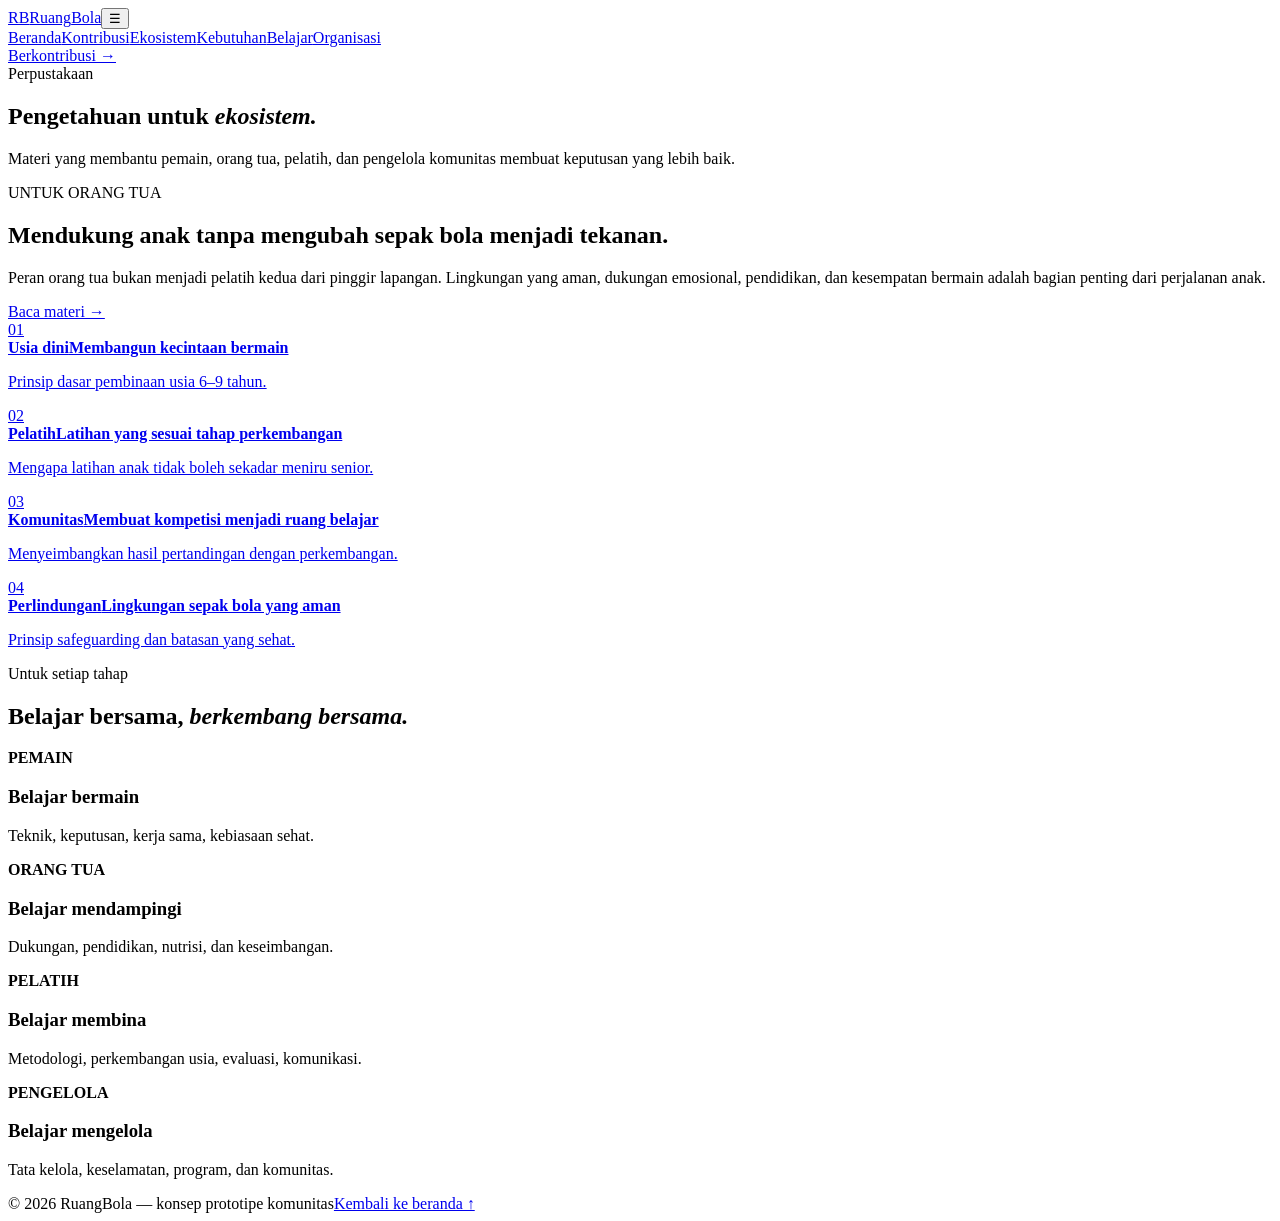
==== belajar.html @ b166f745 "Add files via upload" ====
<!doctype html>
<html lang="id"><head><meta charset="utf-8"><meta name="viewport" content="width=device-width,initial-scale=1"><title>Belajar — RuangBola</title><link rel="preconnect" href="https://fonts.googleapis.com"><link rel="preconnect" href="https://fonts.gstatic.com" crossorigin><link href="https://fonts.googleapis.com/css2?family=DM+Sans:wght@400;500;600;700&family=Manrope:wght@600;700;800&display=swap" rel="stylesheet"><link rel="stylesheet" href="assets/style.css"></head>
<body><header class="site-header"><div class="container nav-wrap"><a class="brand" href="index.html"><span class="brand-mark">RB</span><span>Ruang<span>Bola</span></span></a><button class="menu-toggle" aria-label="Buka menu">☰</button><nav class="nav"><a href="index.html">Beranda</a><a href="kontribusi.html">Kontribusi</a><a href="ekosistem.html">Ekosistem</a><a href="kebutuhan.html">Kebutuhan</a><a class="active" href="belajar.html">Belajar</a><a href="organisasi.html">Organisasi</a></nav><a class="btn btn-dark nav-cta" href="kontribusi.html">Berkontribusi <span>→</span></a></div></header>
<main><section class="page-hero"><div class="container"><span class="eyebrow">Perpustakaan</span><h1>Pengetahuan untuk <em>ekosistem.</em></h1><p>Materi yang membantu pemain, orang tua, pelatih, dan pengelola komunitas membuat keputusan yang lebih baik.</p></div></section>
<section class="section"><div class="container article-grid"><article class="feature-article"><span class="article-tag">UNTUK ORANG TUA</span><h2>Mendukung anak tanpa mengubah sepak bola menjadi tekanan.</h2><p>Peran orang tua bukan menjadi pelatih kedua dari pinggir lapangan. Lingkungan yang aman, dukungan emosional, pendidikan, dan kesempatan bermain adalah bagian penting dari perjalanan anak.</p><a class="text-link" href="#">Baca materi →</a></article><div class="article-list"><a href="#"><span>01</span><div><b>Usia dini</b><strong>Membangun kecintaan bermain</strong><p>Prinsip dasar pembinaan usia 6–9 tahun.</p></div></a><a href="#"><span>02</span><div><b>Pelatih</b><strong>Latihan yang sesuai tahap perkembangan</strong><p>Mengapa latihan anak tidak boleh sekadar meniru senior.</p></div></a><a href="#"><span>03</span><div><b>Komunitas</b><strong>Membuat kompetisi menjadi ruang belajar</strong><p>Menyeimbangkan hasil pertandingan dengan perkembangan.</p></div></a><a href="#"><span>04</span><div><b>Perlindungan</b><strong>Lingkungan sepak bola yang aman</strong><p>Prinsip safeguarding dan batasan yang sehat.</p></div></a></div></div></section>
<section class="section soft"><div class="container"><div class="section-head compact"><div><span class="eyebrow">Untuk setiap tahap</span><h2>Belajar bersama, <em>berkembang bersama.</em></h2></div></div><div class="audience-grid"><div><b>PEMAIN</b><h3>Belajar bermain</h3><p>Teknik, keputusan, kerja sama, kebiasaan sehat.</p></div><div><b>ORANG TUA</b><h3>Belajar mendampingi</h3><p>Dukungan, pendidikan, nutrisi, dan keseimbangan.</p></div><div><b>PELATIH</b><h3>Belajar membina</h3><p>Metodologi, perkembangan usia, evaluasi, komunikasi.</p></div><div><b>PENGELOLA</b><h3>Belajar mengelola</h3><p>Tata kelola, keselamatan, program, dan komunitas.</p></div></div></div></section></main>
<footer class="footer"><div class="container footer-bottom"><span>© 2026 RuangBola — konsep prototipe komunitas</span><a href="index.html">Kembali ke beranda ↑</a></div></footer><script src="assets/app.js"></script></body></html>
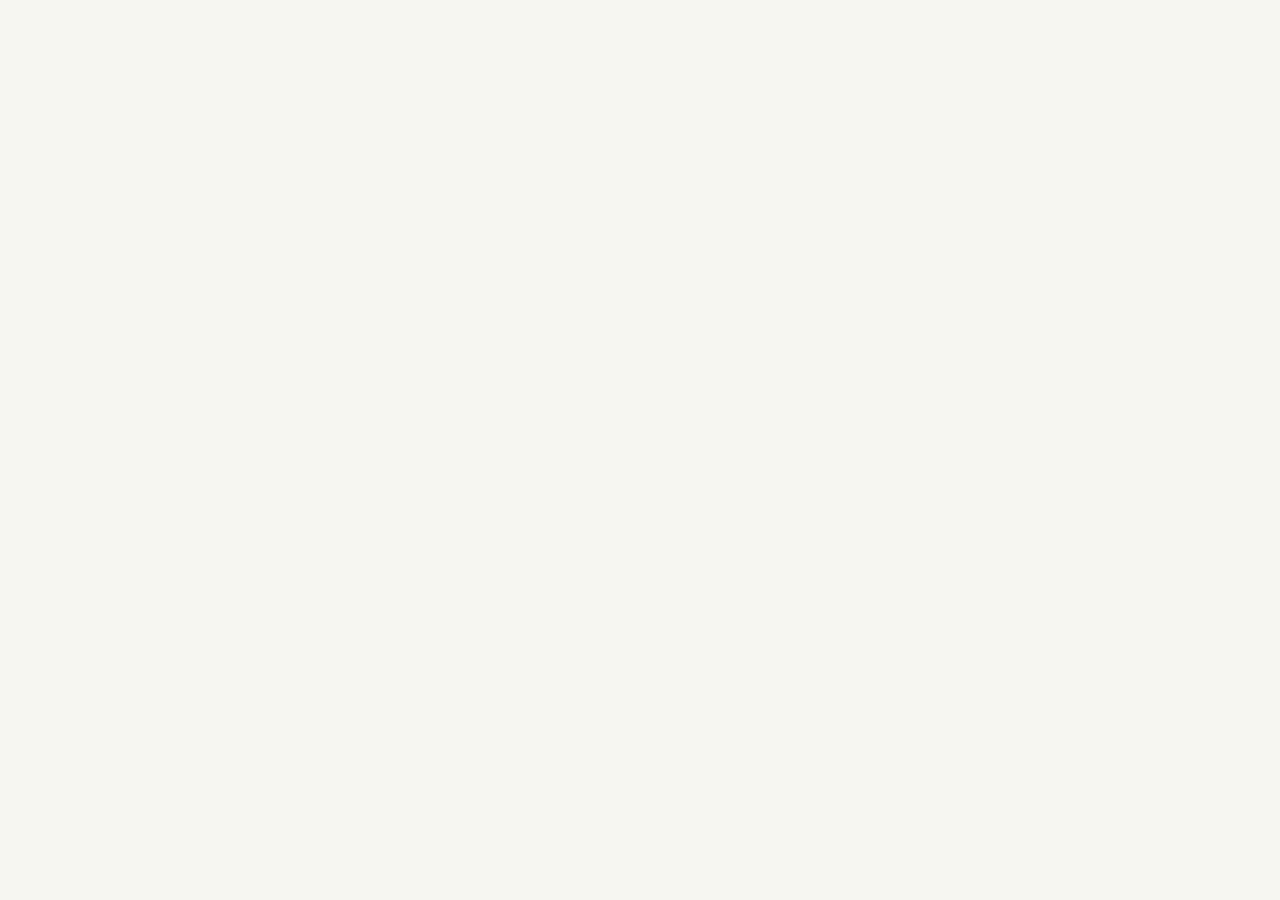
==== commit ba1bebbb: "Add files via upload" ====
--- a/belajar.html
+++ b/belajar.html
@@ -1,7 +1 @@
-<!doctype html>
-<html lang="id"><head><meta charset="utf-8"><meta name="viewport" content="width=device-width,initial-scale=1"><title>Belajar — RuangBola</title><link rel="preconnect" href="https://fonts.googleapis.com"><link rel="preconnect" href="https://fonts.gstatic.com" crossorigin><link href="https://fonts.googleapis.com/css2?family=DM+Sans:wght@400;500;600;700&family=Manrope:wght@600;700;800&display=swap" rel="stylesheet"><link rel="stylesheet" href="assets/style.css"></head>
-<body><header class="site-header"><div class="container nav-wrap"><a class="brand" href="index.html"><span class="brand-mark">RB</span><span>Ruang<span>Bola</span></span></a><button class="menu-toggle" aria-label="Buka menu">☰</button><nav class="nav"><a href="index.html">Beranda</a><a href="kontribusi.html">Kontribusi</a><a href="ekosistem.html">Ekosistem</a><a href="kebutuhan.html">Kebutuhan</a><a class="active" href="belajar.html">Belajar</a><a href="organisasi.html">Organisasi</a></nav><a class="btn btn-dark nav-cta" href="kontribusi.html">Berkontribusi <span>→</span></a></div></header>
-<main><section class="page-hero"><div class="container"><span class="eyebrow">Perpustakaan</span><h1>Pengetahuan untuk <em>ekosistem.</em></h1><p>Materi yang membantu pemain, orang tua, pelatih, dan pengelola komunitas membuat keputusan yang lebih baik.</p></div></section>
-<section class="section"><div class="container article-grid"><article class="feature-article"><span class="article-tag">UNTUK ORANG TUA</span><h2>Mendukung anak tanpa mengubah sepak bola menjadi tekanan.</h2><p>Peran orang tua bukan menjadi pelatih kedua dari pinggir lapangan. Lingkungan yang aman, dukungan emosional, pendidikan, dan kesempatan bermain adalah bagian penting dari perjalanan anak.</p><a class="text-link" href="#">Baca materi →</a></article><div class="article-list"><a href="#"><span>01</span><div><b>Usia dini</b><strong>Membangun kecintaan bermain</strong><p>Prinsip dasar pembinaan usia 6–9 tahun.</p></div></a><a href="#"><span>02</span><div><b>Pelatih</b><strong>Latihan yang sesuai tahap perkembangan</strong><p>Mengapa latihan anak tidak boleh sekadar meniru senior.</p></div></a><a href="#"><span>03</span><div><b>Komunitas</b><strong>Membuat kompetisi menjadi ruang belajar</strong><p>Menyeimbangkan hasil pertandingan dengan perkembangan.</p></div></a><a href="#"><span>04</span><div><b>Perlindungan</b><strong>Lingkungan sepak bola yang aman</strong><p>Prinsip safeguarding dan batasan yang sehat.</p></div></a></div></div></section>
-<section class="section soft"><div class="container"><div class="section-head compact"><div><span class="eyebrow">Untuk setiap tahap</span><h2>Belajar bersama, <em>berkembang bersama.</em></h2></div></div><div class="audience-grid"><div><b>PEMAIN</b><h3>Belajar bermain</h3><p>Teknik, keputusan, kerja sama, kebiasaan sehat.</p></div><div><b>ORANG TUA</b><h3>Belajar mendampingi</h3><p>Dukungan, pendidikan, nutrisi, dan keseimbangan.</p></div><div><b>PELATIH</b><h3>Belajar membina</h3><p>Metodologi, perkembangan usia, evaluasi, komunikasi.</p></div><div><b>PENGELOLA</b><h3>Belajar mengelola</h3><p>Tata kelola, keselamatan, program, dan komunitas.</p></div></div></div></section></main>
-<footer class="footer"><div class="container footer-bottom"><span>© 2026 RuangBola — konsep prototipe komunitas</span><a href="index.html">Kembali ke beranda ↑</a></div></footer><script src="assets/app.js"></script></body></html>+<!doctype html><html lang="id"><head><meta charset="utf-8"><meta name="viewport" content="width=device-width,initial-scale=1"><title>Belajar — RuangBola</title><link rel="stylesheet" href="assets/style.css"></head><body><div id="app"></div><script src="assets/app.js"></script><script>RB.render('learn')</script></body></html>
--- a/assets/style.css
+++ b/assets/style.css
@@ -0,0 +1,13 @@
+:root{
+--ink:#111512;--muted:#68706a;--paper:#f6f6f1;--white:#fff;--lime:#c9ff46;--line:#dfe2db;--soft:#eceee7;--dark:#121712;--max:1180px;
+}
+*{box-sizing:border-box}html{scroll-behavior:smooth}body{margin:0;background:var(--paper);color:var(--ink);font-family:"DM Sans",sans-serif;line-height:1.55}a{color:inherit;text-decoration:none}.container{width:min(var(--max),calc(100% - 40px));margin:auto}
+.site-header{height:78px;background:rgba(246,246,241,.94);backdrop-filter:blur(12px);border-bottom:1px solid var(--line);position:sticky;top:0;z-index:20}.nav-wrap{height:100%;display:flex;align-items:center;gap:30px}.brand{display:flex;align-items:center;gap:10px;font:800 19px Manrope,sans-serif;letter-spacing:-.04em;margin-right:auto}.brand>span:last-child>span{font-weight:500}.brand-mark{display:grid;place-items:center;width:34px;height:34px;border-radius:10px;background:var(--lime);font:800 11px Manrope,sans-serif}.nav{display:flex;gap:22px;font-size:14px;font-weight:600}.nav a{color:#5c625d;transition:.2s}.nav a:hover,.nav a.active{color:var(--ink)}.btn{display:inline-flex;align-items:center;justify-content:center;gap:14px;border-radius:999px;padding:13px 20px;font-weight:700;font-size:14px;border:1px solid transparent;transition:.2s;cursor:pointer}.btn span{font-size:18px;line-height:0}.btn-primary{background:var(--lime);color:var(--ink)}.btn-primary:hover{transform:translateY(-2px);box-shadow:0 10px 24px #b7d74d55}.btn-dark{background:var(--dark);color:#fff}.btn-dark:hover{transform:translateY(-2px)}.btn-light{background:#fff;color:var(--ink)}.btn-outline{border-color:var(--line);background:#fff;width:100%}.btn-ghost{border-color:var(--line)}.btn-ghost:hover,.btn-outline:hover{background:#fff}.menu-toggle{display:none;border:0;background:none;font-size:24px}
+.hero{padding:76px 0 92px;overflow:hidden}.hero-grid{display:grid;grid-template-columns:1.03fr .97fr;align-items:center;gap:50px}.eyebrow{display:inline-flex;align-items:center;gap:8px;text-transform:uppercase;letter-spacing:.13em;font-size:11px;font-weight:800;color:#737a73}.eyebrow.light{color:#bfc7bd}.pulse{width:7px;height:7px;border-radius:50%;background:var(--lime);box-shadow:0 0 0 5px #c9ff4633}.hero h1,.page-hero h1{font:800 clamp(48px,6vw,82px)/.98 Manrope,sans-serif;letter-spacing:-.065em;margin:20px 0 25px;max-width:800px}.hero h1 em,.page-hero h1 em,h2 em{font-style:normal;color:#77866c}.hero-lead{font-size:18px;line-height:1.65;color:var(--muted);max-width:610px}.hero-actions{display:flex;gap:12px;margin:31px 0 24px}.hero-note{font-size:12px;color:#707770;max-width:570px}.hero-note span{color:#809e31;font-size:16px}.hero-visual{position:relative}.stadium-card{height:520px;border-radius:34px;overflow:hidden;background:#27342b;position:relative;box-shadow:0 30px 80px #16201820}.stadium-sky{height:42%;background:linear-gradient(160deg,#cad4c8,#87968b)}.stadium-field{position:absolute;left:6%;right:6%;bottom:0;height:65%;background:#58704f;border-radius:46% 46% 0 0/18% 18% 0 0;box-shadow:inset 0 15px 40px #30422c66}.pitch-line{position:absolute;background:#dfe9d6aa}.center-line{top:0;bottom:0;width:2px;left:50%}.pitch-circle{position:absolute;width:150px;height:150px;border:2px solid #dfe9d655;border-radius:50%;top:34%;left:calc(50% - 75px)}.pitch-box{position:absolute;width:100px;height:160px;border:2px solid #dfe9d655;top:27%}.left-box{left:-1px}.right-box{right:-1px}.player{position:absolute;width:12px;height:30px;background:#f2f2e9;border-radius:9px 9px 4px 4px;box-shadow:0 8px 0 -3px #26382a}.p1{left:23%;top:36%}.p2{left:38%;top:56%}.p3{left:64%;top:45%}.p4{left:75%;top:65%}.p5{left:53%;top:72%}.p6{left:83%;top:32%}.ball{position:absolute;width:13px;height:13px;background:#fff;border-radius:50%;left:56%;top:51%;box-shadow:0 1px 3px #1118}.visual-tag{position:absolute;background:#f8f9f4ee;border:1px solid #fff9;padding:13px 16px;border-radius:15px;display:flex;align-items:center;gap:12px;box-shadow:0 12px 30px #18211925}.visual-tag strong{font:800 20px Manrope}.visual-tag span{font-size:11px;color:#59625b}.tag-top{top:38px;right:32px}.tag-bottom{bottom:32px;left:32px}
+.ticker{overflow:hidden;border-top:1px solid var(--line);border-bottom:1px solid var(--line);background:#fff}.ticker-track{white-space:nowrap;display:flex;gap:30px;align-items:center;justify-content:center;padding:16px;font:800 12px Manrope;letter-spacing:.14em}.ticker i{font-style:normal;color:#91ad3f}
+.section{padding:100px 0}.soft{background:var(--soft)}.section-head{display:grid;grid-template-columns:1fr 380px;gap:70px;align-items:end;margin-bottom:45px}.section-head.compact{margin-bottom:38px}.section-head h2,.manifesto h2,.callout h2,.gov-intro h2,.transparency h2{font:800 clamp(34px,4vw,53px)/1.04 Manrope;letter-spacing:-.055em;margin:14px 0 0}.section-head>p,.manifesto>p,.callout p,.gov-intro p{color:var(--muted);font-size:15px}.contrib-grid{display:grid;grid-template-columns:repeat(4,1fr);gap:14px}.contrib-card{background:#fff;border:1px solid var(--line);border-radius:22px;padding:27px;min-height:280px;position:relative;transition:.25s}.contrib-card:hover{transform:translateY(-5px);box-shadow:0 18px 35px #16201812}.contrib-card.accent{background:var(--lime);border-color:var(--lime)}.card-icon{font-size:25px}.card-no{position:absolute;right:24px;top:29px;font-size:11px;color:#8c938c}.contrib-card h3{font:700 24px Manrope;letter-spacing:-.04em;margin:65px 0 10px}.contrib-card p{color:#6d746e;font-size:14px}.contrib-card.accent p{color:#49533d}.arrow{position:absolute;bottom:25px;right:25px;font-size:22px}.path{display:grid;grid-template-columns:repeat(6,1fr);position:relative;gap:12px}.path-line{position:absolute;height:2px;background:#c9cec4;top:29px;left:6%;right:6%}.path-item{position:relative;text-align:center}.path-item b{display:grid;place-items:center;margin:0 auto 18px;width:58px;height:58px;border-radius:50%;background:#fff;border:2px solid #cdd2ca;font:700 14px Manrope;position:relative;z-index:1}.path-item.final b{background:var(--lime);border-color:var(--lime)}.path-item span{display:block;font-weight:700;font-size:13px}.path-item small{color:#838a84;font-size:11px}.split{display:grid;grid-template-columns:1fr 1fr;gap:100px}.manifesto{padding-right:40px}.text-link{font-weight:800;font-size:14px;border-bottom:1px solid #a9b0a8;padding-bottom:4px;display:inline-block;margin-top:14px}.principles{border-top:1px solid var(--line)}.principles>div{display:grid;grid-template-columns:45px 1fr;gap:10px;padding:21px 0;border-bottom:1px solid var(--line)}.principles b,.chain-grid b,.gov-list b{font:800 11px Manrope;color:#9aa199}.principles strong{font:700 15px}.principles span{grid-column:2;color:var(--muted);font-size:13px}.cta-section{background:var(--dark);color:#fff;padding:75px 0}.cta-inner{display:flex;align-items:center;justify-content:space-between;gap:30px}.cta-inner h2{font:800 clamp(36px,5vw,64px)/1 Manrope;letter-spacing:-.06em;margin:12px 0 0}.cta-inner h2 em{color:#c9ff46;font-style:normal}
+.footer{background:#0d120e;color:#aeb5ae;padding:55px 0 20px}.footer-grid{display:grid;grid-template-columns:2fr 1fr 1fr;gap:80px;padding-bottom:45px}.footer .brand{color:#fff;margin-bottom:20px}.footer p{max-width:380px;font-size:13px;line-height:1.7}.footer-grid>div:not(:first-child){display:flex;flex-direction:column;gap:11px;font-size:13px}.footer-grid b{color:#fff;margin-bottom:6px}.footer-bottom{border-top:1px solid #29302a;padding-top:18px;display:flex;justify-content:space-between;font-size:11px}.footer a:hover{color:#fff}
+.page-hero{padding:82px 0 75px}.page-hero h1{max-width:900px;margin-bottom:18px}.page-hero p{color:var(--muted);max-width:650px;font-size:17px}.dark-hero{background:var(--dark);color:#fff}.dark-hero h1 em{color:var(--lime)}
+.role-grid{display:grid;grid-template-columns:repeat(3,1fr);gap:15px}.role-card{background:#fff;border:1px solid var(--line);border-radius:22px;padding:29px;min-height:320px;position:relative;transition:.2s}.role-card:hover{transform:translateY(-4px)}.role-card>span{font:800 11px Manrope;color:#9ca49c}.big-icon{font-size:36px;margin-top:30px}.role-card h2{font:800 28px Manrope;letter-spacing:-.04em;margin:18px 0 8px}.role-card p{color:var(--muted);font-size:14px;max-width:330px}.role-card strong{position:absolute;bottom:28px;font-size:13px}.form-layout{display:grid;grid-template-columns:.8fr 1.2fr;gap:90px}.demo-form{background:#fff;border:1px solid var(--line);padding:32px;border-radius:24px}.demo-form label{display:block;font-size:12px;font-weight:700;margin-bottom:18px}.demo-form input,.demo-form select,.demo-form textarea{display:block;width:100%;border:1px solid var(--line);border-radius:12px;padding:13px 14px;margin-top:7px;font:inherit;background:#fbfbf8;outline:none}.demo-form input:focus,.demo-form select:focus,.demo-form textarea:focus{border-color:#99b94a}.form-message{font-size:13px;color:#63735a}.map-toolbar{display:flex;justify-content:space-between;align-items:end;margin-bottom:25px}.fake-select{background:#fff;border:1px solid var(--line);border-radius:12px;padding:11px 15px;font-size:13px}.ecosystem-map{height:540px;background:#dfe7da;border-radius:28px;position:relative;overflow:hidden;border:1px solid #d0d8cb}.map-bg{position:absolute;inset:0;background:radial-gradient(circle at 50% 50%,#e9eee4 0 2px,transparent 3px);background-size:28px 28px}.island{position:absolute;background:#bdcbb6;border-radius:50%;filter:blur(1px);opacity:.65}.i1{width:330px;height:65px;left:10%;top:28%;transform:rotate(8deg)}.i2{width:280px;height:55px;left:38%;top:47%;transform:rotate(-10deg)}.i3{width:240px;height:45px;right:7%;top:28%;transform:rotate(7deg)}.i4{width:190px;height:38px;right:25%;bottom:18%;transform:rotate(-5deg)}.map-card{position:absolute;background:#fff;border:1px solid #d8ddd4;border-radius:14px;padding:13px 15px;box-shadow:0 10px 25px #25302512;min-width:150px}.map-card b{display:block;font-size:12px}.map-card span{font-size:10px;color:#7b827b}.c1{left:8%;top:14%}.c2{left:37%;top:25%}.c3{right:8%;top:16%}.c4{left:14%;bottom:15%}.c5{left:50%;bottom:13%}.c6{right:10%;bottom:19%}.chain-grid{display:grid;grid-template-columns:repeat(4,1fr);gap:14px}.chain-grid article{background:#fff;padding:26px;border-radius:20px;border:1px solid var(--line);min-height:210px}.chain-grid h3{font:700 19px Manrope;margin:38px 0 8px}.chain-grid p{color:var(--muted);font-size:13px}.filter-row{display:flex;gap:8px;margin-bottom:25px;flex-wrap:wrap}.filter{border:1px solid var(--line);background:#fff;border-radius:99px;padding:9px 15px;font:600 12px "DM Sans";cursor:pointer}.filter.active{background:var(--ink);color:#fff}.need-grid{display:grid;grid-template-columns:repeat(3,1fr);gap:15px}.need-card{background:#fff;border:1px solid var(--line);border-radius:22px;padding:24px}.need-top,.need-meta{display:flex;justify-content:space-between;gap:10px;font-size:10px;color:#8a918a}.status{color:#66803a;font-weight:800;letter-spacing:.08em}.need-icon{font-size:34px;margin:28px 0 15px}.need-card h2{font:700 22px Manrope;letter-spacing:-.04em;margin:0 0 8px}.need-card p{font-size:13px;color:var(--muted);min-height:64px}.progress{height:6px;background:#e7e9e3;border-radius:10px;overflow:hidden;margin:22px 0 9px}.progress i{display:block;height:100%;background:#9fc23f;border-radius:10px}.need-meta{margin-bottom:18px}.need-meta b{color:var(--ink)}.callout{display:flex;align-items:center;justify-content:space-between;gap:60px}.article-grid{display:grid;grid-template-columns:1fr 1fr;gap:25px}.feature-article{background:var(--dark);color:#fff;border-radius:26px;padding:40px;min-height:420px}.article-tag{color:var(--lime);font:800 10px Manrope;letter-spacing:.1em}.feature-article h2{font:800 37px/1.07 Manrope;letter-spacing:-.05em;max-width:560px;margin:80px 0 18px}.feature-article p{color:#b8c0b7;font-size:14px;max-width:550px}.feature-article .text-link{color:#fff;border-color:#657065}.article-list{background:#fff;border:1px solid var(--line);border-radius:26px;overflow:hidden}.article-list>a{display:grid;grid-template-columns:45px 1fr;gap:10px;padding:20px 24px;border-bottom:1px solid var(--line)}.article-list>a:last-child{border-bottom:0}.article-list>a>span{font:800 11px Manrope;color:#9da49d}.article-list b{font-size:10px;color:#849081;display:block;text-transform:uppercase;letter-spacing:.08em}.article-list strong{font:700 15px Manrope;display:block;margin:4px 0}.article-list p{font-size:11px;color:var(--muted);margin:0}.audience-grid{display:grid;grid-template-columns:repeat(4,1fr);gap:14px}.audience-grid>div{background:#fff;padding:25px;border-radius:18px}.audience-grid b{font:800 10px Manrope;color:#8a9388}.audience-grid h3{font:700 19px Manrope;margin:28px 0 7px}.audience-grid p{color:var(--muted);font-size:13px}.governance{display:grid;grid-template-columns:.8fr 1.2fr;gap:100px}.gov-list{border-top:1px solid var(--line)}.gov-list>div{display:grid;grid-template-columns:45px 1fr;padding:20px 0;border-bottom:1px solid var(--line)}.gov-list h3{margin:0;font:700 18px Manrope}.gov-list p{grid-column:2;color:var(--muted);font-size:13px;margin:5px 0 0}.transparency{max-width:900px}.promise-grid{display:grid;grid-template-columns:1fr 1fr;gap:12px;margin-top:40px}.promise-grid p{background:#fff;padding:22px;border-radius:16px;font-size:14px}.promise-grid b{color:#879d49;margin-right:12px}
+@media(max-width:900px){.nav{display:none}.menu-toggle{display:block;order:3}.nav-cta{display:none}.nav-wrap.open .nav{display:flex;position:absolute;top:78px;left:0;right:0;background:var(--paper);border-bottom:1px solid var(--line);padding:18px 20px;flex-direction:column}.hero-grid,.split,.form-layout,.governance,.article-grid{grid-template-columns:1fr}.hero-visual{order:-1}.stadium-card{height:390px}.contrib-grid,.role-grid,.need-grid{grid-template-columns:repeat(2,1fr)}.chain-grid,.audience-grid{grid-template-columns:repeat(2,1fr)}.section-head{grid-template-columns:1fr;gap:10px}.footer-grid{grid-template-columns:1fr 1fr}.hero{padding-top:45px}.path{overflow-x:auto;grid-template-columns:repeat(6,145px);padding-bottom:10px}.path-line{display:none}.form-layout{gap:35px}.ecosystem-map{height:460px}.callout{align-items:flex-start;flex-direction:column}}
+@media(max-width:580px){.container{width:min(var(--max),calc(100% - 28px))}.site-header{height:70px}.nav-wrap.open .nav{top:70px}.hero{padding:38px 0 55px}.hero h1,.page-hero h1{font-size:43px}.hero-lead{font-size:16px}.hero-actions{flex-direction:column;align-items:stretch}.stadium-card{height:330px;border-radius:23px}.visual-tag{padding:9px 12px}.tag-top{top:20px;right:18px}.tag-bottom{bottom:20px;left:18px}.section{padding:65px 0}.contrib-grid,.role-grid,.need-grid,.chain-grid,.audience-grid,.promise-grid{grid-template-columns:1fr}.contrib-card{min-height:240px}.role-card{min-height:280px}.footer-grid{grid-template-columns:1fr;gap:30px}.footer-bottom{flex-direction:column;gap:8px}.map-toolbar{align-items:flex-start;flex-direction:column;gap:15px}.ecosystem-map{height:420px}.map-card{min-width:120px;padding:9px}.c1{left:4%;top:10%}.c2{left:34%;top:20%}.c3{right:4%;top:11%}.c4{left:6%;bottom:11%}.c5{left:39%;bottom:9%}.c6{right:4%;bottom:16%}.feature-article{padding:27px;min-height:380px}.feature-article h2{font-size:29px;margin-top:65px}.cta-inner{align-items:flex-start;flex-direction:column}.cta-section{padding:55px 0}}
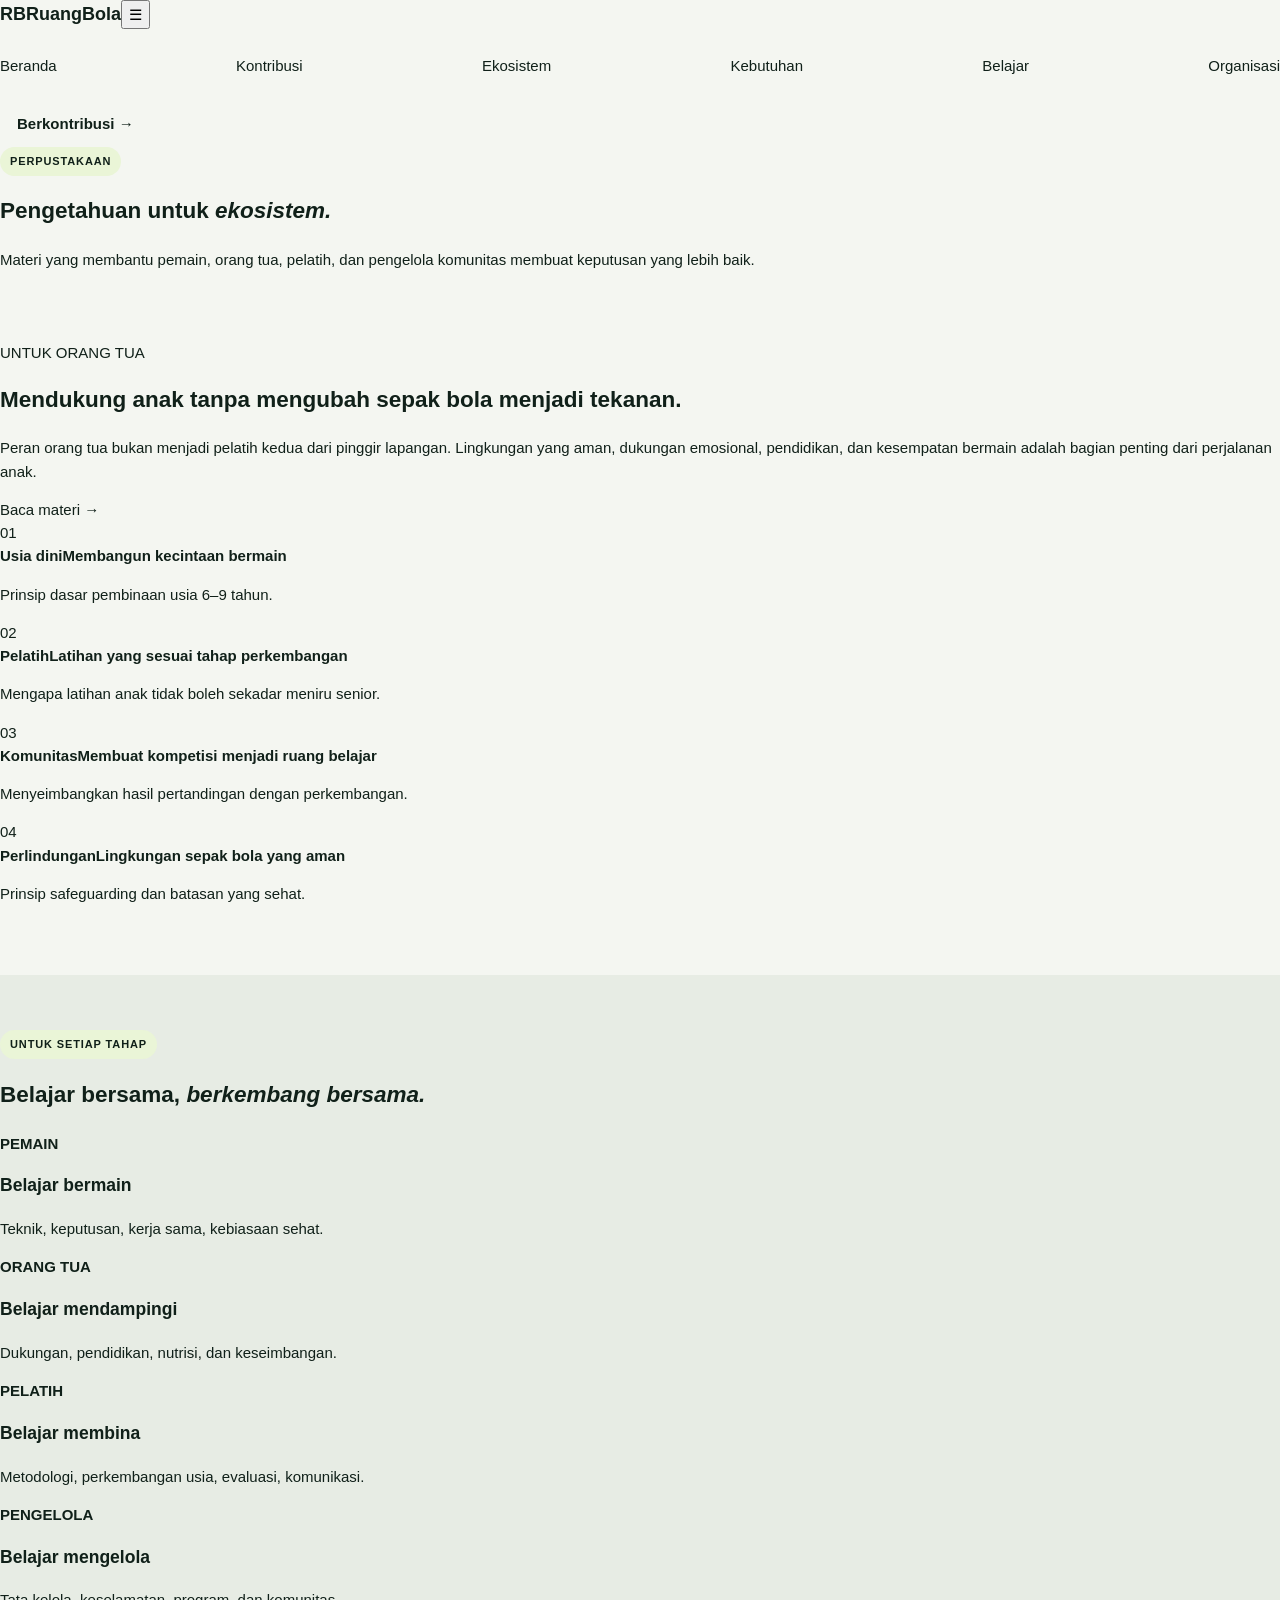
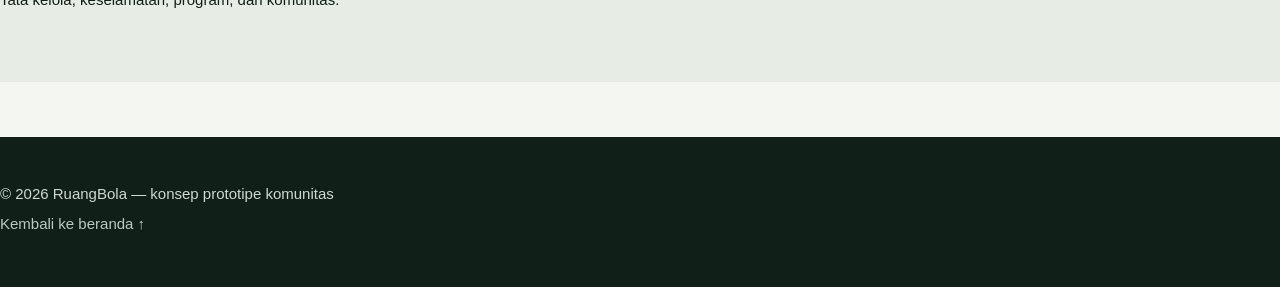
==== commit ba484e94: "Add files via upload" ====
--- a/belajar.html
+++ b/belajar.html
@@ -1 +1,7 @@
-<!doctype html><html lang="id"><head><meta charset="utf-8"><meta name="viewport" content="width=device-width,initial-scale=1"><title>Belajar — RuangBola</title><link rel="stylesheet" href="assets/style.css"></head><body><div id="app"></div><script src="assets/app.js"></script><script>RB.render('learn')</script></body></html>+<!doctype html>
+<html lang="id"><head><meta charset="utf-8"><meta name="viewport" content="width=device-width,initial-scale=1"><title>Belajar — RuangBola</title><link rel="preconnect" href="https://fonts.googleapis.com"><link rel="preconnect" href="https://fonts.gstatic.com" crossorigin><link href="https://fonts.googleapis.com/css2?family=DM+Sans:wght@400;500;600;700&family=Manrope:wght@600;700;800&display=swap" rel="stylesheet"><link rel="stylesheet" href="assets/style.css"></head>
+<body><header class="site-header"><div class="container nav-wrap"><a class="brand" href="index.html"><span class="brand-mark">RB</span><span>Ruang<span>Bola</span></span></a><button class="menu-toggle" aria-label="Buka menu">☰</button><nav class="nav"><a href="index.html">Beranda</a><a href="kontribusi.html">Kontribusi</a><a href="ekosistem.html">Ekosistem</a><a href="kebutuhan.html">Kebutuhan</a><a class="active" href="belajar.html">Belajar</a><a href="organisasi.html">Organisasi</a></nav><a class="btn btn-dark nav-cta" href="kontribusi.html">Berkontribusi <span>→</span></a></div></header>
+<main><section class="page-hero"><div class="container"><span class="eyebrow">Perpustakaan</span><h1>Pengetahuan untuk <em>ekosistem.</em></h1><p>Materi yang membantu pemain, orang tua, pelatih, dan pengelola komunitas membuat keputusan yang lebih baik.</p></div></section>
+<section class="section"><div class="container article-grid"><article class="feature-article"><span class="article-tag">UNTUK ORANG TUA</span><h2>Mendukung anak tanpa mengubah sepak bola menjadi tekanan.</h2><p>Peran orang tua bukan menjadi pelatih kedua dari pinggir lapangan. Lingkungan yang aman, dukungan emosional, pendidikan, dan kesempatan bermain adalah bagian penting dari perjalanan anak.</p><a class="text-link" href="#">Baca materi →</a></article><div class="article-list"><a href="#"><span>01</span><div><b>Usia dini</b><strong>Membangun kecintaan bermain</strong><p>Prinsip dasar pembinaan usia 6–9 tahun.</p></div></a><a href="#"><span>02</span><div><b>Pelatih</b><strong>Latihan yang sesuai tahap perkembangan</strong><p>Mengapa latihan anak tidak boleh sekadar meniru senior.</p></div></a><a href="#"><span>03</span><div><b>Komunitas</b><strong>Membuat kompetisi menjadi ruang belajar</strong><p>Menyeimbangkan hasil pertandingan dengan perkembangan.</p></div></a><a href="#"><span>04</span><div><b>Perlindungan</b><strong>Lingkungan sepak bola yang aman</strong><p>Prinsip safeguarding dan batasan yang sehat.</p></div></a></div></div></section>
+<section class="section soft"><div class="container"><div class="section-head compact"><div><span class="eyebrow">Untuk setiap tahap</span><h2>Belajar bersama, <em>berkembang bersama.</em></h2></div></div><div class="audience-grid"><div><b>PEMAIN</b><h3>Belajar bermain</h3><p>Teknik, keputusan, kerja sama, kebiasaan sehat.</p></div><div><b>ORANG TUA</b><h3>Belajar mendampingi</h3><p>Dukungan, pendidikan, nutrisi, dan keseimbangan.</p></div><div><b>PELATIH</b><h3>Belajar membina</h3><p>Metodologi, perkembangan usia, evaluasi, komunikasi.</p></div><div><b>PENGELOLA</b><h3>Belajar mengelola</h3><p>Tata kelola, keselamatan, program, dan komunitas.</p></div></div></div></section></main>
+<footer class="footer"><div class="container footer-bottom"><span>© 2026 RuangBola — konsep prototipe komunitas</span><a href="index.html">Kembali ke beranda ↑</a></div></footer><script src="assets/app.js"></script></body></html>
--- a/assets/style.css
+++ b/assets/style.css
@@ -1,13 +1 @@
-:root{
---ink:#111512;--muted:#68706a;--paper:#f6f6f1;--white:#fff;--lime:#c9ff46;--line:#dfe2db;--soft:#eceee7;--dark:#121712;--max:1180px;
-}
-*{box-sizing:border-box}html{scroll-behavior:smooth}body{margin:0;background:var(--paper);color:var(--ink);font-family:"DM Sans",sans-serif;line-height:1.55}a{color:inherit;text-decoration:none}.container{width:min(var(--max),calc(100% - 40px));margin:auto}
-.site-header{height:78px;background:rgba(246,246,241,.94);backdrop-filter:blur(12px);border-bottom:1px solid var(--line);position:sticky;top:0;z-index:20}.nav-wrap{height:100%;display:flex;align-items:center;gap:30px}.brand{display:flex;align-items:center;gap:10px;font:800 19px Manrope,sans-serif;letter-spacing:-.04em;margin-right:auto}.brand>span:last-child>span{font-weight:500}.brand-mark{display:grid;place-items:center;width:34px;height:34px;border-radius:10px;background:var(--lime);font:800 11px Manrope,sans-serif}.nav{display:flex;gap:22px;font-size:14px;font-weight:600}.nav a{color:#5c625d;transition:.2s}.nav a:hover,.nav a.active{color:var(--ink)}.btn{display:inline-flex;align-items:center;justify-content:center;gap:14px;border-radius:999px;padding:13px 20px;font-weight:700;font-size:14px;border:1px solid transparent;transition:.2s;cursor:pointer}.btn span{font-size:18px;line-height:0}.btn-primary{background:var(--lime);color:var(--ink)}.btn-primary:hover{transform:translateY(-2px);box-shadow:0 10px 24px #b7d74d55}.btn-dark{background:var(--dark);color:#fff}.btn-dark:hover{transform:translateY(-2px)}.btn-light{background:#fff;color:var(--ink)}.btn-outline{border-color:var(--line);background:#fff;width:100%}.btn-ghost{border-color:var(--line)}.btn-ghost:hover,.btn-outline:hover{background:#fff}.menu-toggle{display:none;border:0;background:none;font-size:24px}
-.hero{padding:76px 0 92px;overflow:hidden}.hero-grid{display:grid;grid-template-columns:1.03fr .97fr;align-items:center;gap:50px}.eyebrow{display:inline-flex;align-items:center;gap:8px;text-transform:uppercase;letter-spacing:.13em;font-size:11px;font-weight:800;color:#737a73}.eyebrow.light{color:#bfc7bd}.pulse{width:7px;height:7px;border-radius:50%;background:var(--lime);box-shadow:0 0 0 5px #c9ff4633}.hero h1,.page-hero h1{font:800 clamp(48px,6vw,82px)/.98 Manrope,sans-serif;letter-spacing:-.065em;margin:20px 0 25px;max-width:800px}.hero h1 em,.page-hero h1 em,h2 em{font-style:normal;color:#77866c}.hero-lead{font-size:18px;line-height:1.65;color:var(--muted);max-width:610px}.hero-actions{display:flex;gap:12px;margin:31px 0 24px}.hero-note{font-size:12px;color:#707770;max-width:570px}.hero-note span{color:#809e31;font-size:16px}.hero-visual{position:relative}.stadium-card{height:520px;border-radius:34px;overflow:hidden;background:#27342b;position:relative;box-shadow:0 30px 80px #16201820}.stadium-sky{height:42%;background:linear-gradient(160deg,#cad4c8,#87968b)}.stadium-field{position:absolute;left:6%;right:6%;bottom:0;height:65%;background:#58704f;border-radius:46% 46% 0 0/18% 18% 0 0;box-shadow:inset 0 15px 40px #30422c66}.pitch-line{position:absolute;background:#dfe9d6aa}.center-line{top:0;bottom:0;width:2px;left:50%}.pitch-circle{position:absolute;width:150px;height:150px;border:2px solid #dfe9d655;border-radius:50%;top:34%;left:calc(50% - 75px)}.pitch-box{position:absolute;width:100px;height:160px;border:2px solid #dfe9d655;top:27%}.left-box{left:-1px}.right-box{right:-1px}.player{position:absolute;width:12px;height:30px;background:#f2f2e9;border-radius:9px 9px 4px 4px;box-shadow:0 8px 0 -3px #26382a}.p1{left:23%;top:36%}.p2{left:38%;top:56%}.p3{left:64%;top:45%}.p4{left:75%;top:65%}.p5{left:53%;top:72%}.p6{left:83%;top:32%}.ball{position:absolute;width:13px;height:13px;background:#fff;border-radius:50%;left:56%;top:51%;box-shadow:0 1px 3px #1118}.visual-tag{position:absolute;background:#f8f9f4ee;border:1px solid #fff9;padding:13px 16px;border-radius:15px;display:flex;align-items:center;gap:12px;box-shadow:0 12px 30px #18211925}.visual-tag strong{font:800 20px Manrope}.visual-tag span{font-size:11px;color:#59625b}.tag-top{top:38px;right:32px}.tag-bottom{bottom:32px;left:32px}
-.ticker{overflow:hidden;border-top:1px solid var(--line);border-bottom:1px solid var(--line);background:#fff}.ticker-track{white-space:nowrap;display:flex;gap:30px;align-items:center;justify-content:center;padding:16px;font:800 12px Manrope;letter-spacing:.14em}.ticker i{font-style:normal;color:#91ad3f}
-.section{padding:100px 0}.soft{background:var(--soft)}.section-head{display:grid;grid-template-columns:1fr 380px;gap:70px;align-items:end;margin-bottom:45px}.section-head.compact{margin-bottom:38px}.section-head h2,.manifesto h2,.callout h2,.gov-intro h2,.transparency h2{font:800 clamp(34px,4vw,53px)/1.04 Manrope;letter-spacing:-.055em;margin:14px 0 0}.section-head>p,.manifesto>p,.callout p,.gov-intro p{color:var(--muted);font-size:15px}.contrib-grid{display:grid;grid-template-columns:repeat(4,1fr);gap:14px}.contrib-card{background:#fff;border:1px solid var(--line);border-radius:22px;padding:27px;min-height:280px;position:relative;transition:.25s}.contrib-card:hover{transform:translateY(-5px);box-shadow:0 18px 35px #16201812}.contrib-card.accent{background:var(--lime);border-color:var(--lime)}.card-icon{font-size:25px}.card-no{position:absolute;right:24px;top:29px;font-size:11px;color:#8c938c}.contrib-card h3{font:700 24px Manrope;letter-spacing:-.04em;margin:65px 0 10px}.contrib-card p{color:#6d746e;font-size:14px}.contrib-card.accent p{color:#49533d}.arrow{position:absolute;bottom:25px;right:25px;font-size:22px}.path{display:grid;grid-template-columns:repeat(6,1fr);position:relative;gap:12px}.path-line{position:absolute;height:2px;background:#c9cec4;top:29px;left:6%;right:6%}.path-item{position:relative;text-align:center}.path-item b{display:grid;place-items:center;margin:0 auto 18px;width:58px;height:58px;border-radius:50%;background:#fff;border:2px solid #cdd2ca;font:700 14px Manrope;position:relative;z-index:1}.path-item.final b{background:var(--lime);border-color:var(--lime)}.path-item span{display:block;font-weight:700;font-size:13px}.path-item small{color:#838a84;font-size:11px}.split{display:grid;grid-template-columns:1fr 1fr;gap:100px}.manifesto{padding-right:40px}.text-link{font-weight:800;font-size:14px;border-bottom:1px solid #a9b0a8;padding-bottom:4px;display:inline-block;margin-top:14px}.principles{border-top:1px solid var(--line)}.principles>div{display:grid;grid-template-columns:45px 1fr;gap:10px;padding:21px 0;border-bottom:1px solid var(--line)}.principles b,.chain-grid b,.gov-list b{font:800 11px Manrope;color:#9aa199}.principles strong{font:700 15px}.principles span{grid-column:2;color:var(--muted);font-size:13px}.cta-section{background:var(--dark);color:#fff;padding:75px 0}.cta-inner{display:flex;align-items:center;justify-content:space-between;gap:30px}.cta-inner h2{font:800 clamp(36px,5vw,64px)/1 Manrope;letter-spacing:-.06em;margin:12px 0 0}.cta-inner h2 em{color:#c9ff46;font-style:normal}
-.footer{background:#0d120e;color:#aeb5ae;padding:55px 0 20px}.footer-grid{display:grid;grid-template-columns:2fr 1fr 1fr;gap:80px;padding-bottom:45px}.footer .brand{color:#fff;margin-bottom:20px}.footer p{max-width:380px;font-size:13px;line-height:1.7}.footer-grid>div:not(:first-child){display:flex;flex-direction:column;gap:11px;font-size:13px}.footer-grid b{color:#fff;margin-bottom:6px}.footer-bottom{border-top:1px solid #29302a;padding-top:18px;display:flex;justify-content:space-between;font-size:11px}.footer a:hover{color:#fff}
-.page-hero{padding:82px 0 75px}.page-hero h1{max-width:900px;margin-bottom:18px}.page-hero p{color:var(--muted);max-width:650px;font-size:17px}.dark-hero{background:var(--dark);color:#fff}.dark-hero h1 em{color:var(--lime)}
-.role-grid{display:grid;grid-template-columns:repeat(3,1fr);gap:15px}.role-card{background:#fff;border:1px solid var(--line);border-radius:22px;padding:29px;min-height:320px;position:relative;transition:.2s}.role-card:hover{transform:translateY(-4px)}.role-card>span{font:800 11px Manrope;color:#9ca49c}.big-icon{font-size:36px;margin-top:30px}.role-card h2{font:800 28px Manrope;letter-spacing:-.04em;margin:18px 0 8px}.role-card p{color:var(--muted);font-size:14px;max-width:330px}.role-card strong{position:absolute;bottom:28px;font-size:13px}.form-layout{display:grid;grid-template-columns:.8fr 1.2fr;gap:90px}.demo-form{background:#fff;border:1px solid var(--line);padding:32px;border-radius:24px}.demo-form label{display:block;font-size:12px;font-weight:700;margin-bottom:18px}.demo-form input,.demo-form select,.demo-form textarea{display:block;width:100%;border:1px solid var(--line);border-radius:12px;padding:13px 14px;margin-top:7px;font:inherit;background:#fbfbf8;outline:none}.demo-form input:focus,.demo-form select:focus,.demo-form textarea:focus{border-color:#99b94a}.form-message{font-size:13px;color:#63735a}.map-toolbar{display:flex;justify-content:space-between;align-items:end;margin-bottom:25px}.fake-select{background:#fff;border:1px solid var(--line);border-radius:12px;padding:11px 15px;font-size:13px}.ecosystem-map{height:540px;background:#dfe7da;border-radius:28px;position:relative;overflow:hidden;border:1px solid #d0d8cb}.map-bg{position:absolute;inset:0;background:radial-gradient(circle at 50% 50%,#e9eee4 0 2px,transparent 3px);background-size:28px 28px}.island{position:absolute;background:#bdcbb6;border-radius:50%;filter:blur(1px);opacity:.65}.i1{width:330px;height:65px;left:10%;top:28%;transform:rotate(8deg)}.i2{width:280px;height:55px;left:38%;top:47%;transform:rotate(-10deg)}.i3{width:240px;height:45px;right:7%;top:28%;transform:rotate(7deg)}.i4{width:190px;height:38px;right:25%;bottom:18%;transform:rotate(-5deg)}.map-card{position:absolute;background:#fff;border:1px solid #d8ddd4;border-radius:14px;padding:13px 15px;box-shadow:0 10px 25px #25302512;min-width:150px}.map-card b{display:block;font-size:12px}.map-card span{font-size:10px;color:#7b827b}.c1{left:8%;top:14%}.c2{left:37%;top:25%}.c3{right:8%;top:16%}.c4{left:14%;bottom:15%}.c5{left:50%;bottom:13%}.c6{right:10%;bottom:19%}.chain-grid{display:grid;grid-template-columns:repeat(4,1fr);gap:14px}.chain-grid article{background:#fff;padding:26px;border-radius:20px;border:1px solid var(--line);min-height:210px}.chain-grid h3{font:700 19px Manrope;margin:38px 0 8px}.chain-grid p{color:var(--muted);font-size:13px}.filter-row{display:flex;gap:8px;margin-bottom:25px;flex-wrap:wrap}.filter{border:1px solid var(--line);background:#fff;border-radius:99px;padding:9px 15px;font:600 12px "DM Sans";cursor:pointer}.filter.active{background:var(--ink);color:#fff}.need-grid{display:grid;grid-template-columns:repeat(3,1fr);gap:15px}.need-card{background:#fff;border:1px solid var(--line);border-radius:22px;padding:24px}.need-top,.need-meta{display:flex;justify-content:space-between;gap:10px;font-size:10px;color:#8a918a}.status{color:#66803a;font-weight:800;letter-spacing:.08em}.need-icon{font-size:34px;margin:28px 0 15px}.need-card h2{font:700 22px Manrope;letter-spacing:-.04em;margin:0 0 8px}.need-card p{font-size:13px;color:var(--muted);min-height:64px}.progress{height:6px;background:#e7e9e3;border-radius:10px;overflow:hidden;margin:22px 0 9px}.progress i{display:block;height:100%;background:#9fc23f;border-radius:10px}.need-meta{margin-bottom:18px}.need-meta b{color:var(--ink)}.callout{display:flex;align-items:center;justify-content:space-between;gap:60px}.article-grid{display:grid;grid-template-columns:1fr 1fr;gap:25px}.feature-article{background:var(--dark);color:#fff;border-radius:26px;padding:40px;min-height:420px}.article-tag{color:var(--lime);font:800 10px Manrope;letter-spacing:.1em}.feature-article h2{font:800 37px/1.07 Manrope;letter-spacing:-.05em;max-width:560px;margin:80px 0 18px}.feature-article p{color:#b8c0b7;font-size:14px;max-width:550px}.feature-article .text-link{color:#fff;border-color:#657065}.article-list{background:#fff;border:1px solid var(--line);border-radius:26px;overflow:hidden}.article-list>a{display:grid;grid-template-columns:45px 1fr;gap:10px;padding:20px 24px;border-bottom:1px solid var(--line)}.article-list>a:last-child{border-bottom:0}.article-list>a>span{font:800 11px Manrope;color:#9da49d}.article-list b{font-size:10px;color:#849081;display:block;text-transform:uppercase;letter-spacing:.08em}.article-list strong{font:700 15px Manrope;display:block;margin:4px 0}.article-list p{font-size:11px;color:var(--muted);margin:0}.audience-grid{display:grid;grid-template-columns:repeat(4,1fr);gap:14px}.audience-grid>div{background:#fff;padding:25px;border-radius:18px}.audience-grid b{font:800 10px Manrope;color:#8a9388}.audience-grid h3{font:700 19px Manrope;margin:28px 0 7px}.audience-grid p{color:var(--muted);font-size:13px}.governance{display:grid;grid-template-columns:.8fr 1.2fr;gap:100px}.gov-list{border-top:1px solid var(--line)}.gov-list>div{display:grid;grid-template-columns:45px 1fr;padding:20px 0;border-bottom:1px solid var(--line)}.gov-list h3{margin:0;font:700 18px Manrope}.gov-list p{grid-column:2;color:var(--muted);font-size:13px;margin:5px 0 0}.transparency{max-width:900px}.promise-grid{display:grid;grid-template-columns:1fr 1fr;gap:12px;margin-top:40px}.promise-grid p{background:#fff;padding:22px;border-radius:16px;font-size:14px}.promise-grid b{color:#879d49;margin-right:12px}
-@media(max-width:900px){.nav{display:none}.menu-toggle{display:block;order:3}.nav-cta{display:none}.nav-wrap.open .nav{display:flex;position:absolute;top:78px;left:0;right:0;background:var(--paper);border-bottom:1px solid var(--line);padding:18px 20px;flex-direction:column}.hero-grid,.split,.form-layout,.governance,.article-grid{grid-template-columns:1fr}.hero-visual{order:-1}.stadium-card{height:390px}.contrib-grid,.role-grid,.need-grid{grid-template-columns:repeat(2,1fr)}.chain-grid,.audience-grid{grid-template-columns:repeat(2,1fr)}.section-head{grid-template-columns:1fr;gap:10px}.footer-grid{grid-template-columns:1fr 1fr}.hero{padding-top:45px}.path{overflow-x:auto;grid-template-columns:repeat(6,145px);padding-bottom:10px}.path-line{display:none}.form-layout{gap:35px}.ecosystem-map{height:460px}.callout{align-items:flex-start;flex-direction:column}}
-@media(max-width:580px){.container{width:min(var(--max),calc(100% - 28px))}.site-header{height:70px}.nav-wrap.open .nav{top:70px}.hero{padding:38px 0 55px}.hero h1,.page-hero h1{font-size:43px}.hero-lead{font-size:16px}.hero-actions{flex-direction:column;align-items:stretch}.stadium-card{height:330px;border-radius:23px}.visual-tag{padding:9px 12px}.tag-top{top:20px;right:18px}.tag-bottom{bottom:20px;left:18px}.section{padding:65px 0}.contrib-grid,.role-grid,.need-grid,.chain-grid,.audience-grid,.promise-grid{grid-template-columns:1fr}.contrib-card{min-height:240px}.role-card{min-height:280px}.footer-grid{grid-template-columns:1fr;gap:30px}.footer-bottom{flex-direction:column;gap:8px}.map-toolbar{align-items:flex-start;flex-direction:column;gap:15px}.ecosystem-map{height:420px}.map-card{min-width:120px;padding:9px}.c1{left:4%;top:10%}.c2{left:34%;top:20%}.c3{right:4%;top:11%}.c4{left:6%;bottom:11%}.c5{left:39%;bottom:9%}.c6{right:4%;bottom:16%}.feature-article{padding:27px;min-height:380px}.feature-article h2{font-size:29px;margin-top:65px}.cta-inner{align-items:flex-start;flex-direction:column}.cta-section{padding:55px 0}}
+*{box-sizing:border-box}body{margin:0;background:#f4f6f1;color:#102019;font:15px/1.55 Arial,sans-serif}a{color:inherit;text-decoration:none}button,input,textarea,select{font:inherit}.wrap{width:min(1180px,92%);margin:auto}.top{position:sticky;top:0;z-index:5;background:#f4f6f1ee;border-bottom:1px solid #dde4da}.nav{height:72px;display:flex;align-items:center;justify-content:space-between}.brand{font-weight:900;font-size:18px}.mark{display:inline-grid;place-items:center;width:36px;height:36px;border-radius:11px;background:#c8f169;margin-right:8px}.links{display:flex;gap:22px;align-items:center}.links a{opacity:.7}.links a:hover{opacity:1}.btn{display:inline-block;border:0;border-radius:12px;padding:11px 17px;font-weight:800}.dark{background:#102019;color:#fff}.lime{background:#c8f169}.soft{background:#e7ece4}.hero{padding:75px 0}.heroGrid{display:grid;grid-template-columns:1.15fr .85fr;gap:50px;align-items:center}.eyebrow{display:inline-block;background:#eaf5d7;padding:6px 10px;border-radius:99px;font-size:11px;font-weight:900;text-transform:uppercase;letter-spacing:.08em}.hero h1{font-size:clamp(45px,7vw,78px);line-height:.98;letter-spacing:-.05em;margin:18px 0}.hero h1 span{color:#668d25}.lead{font-size:18px;color:#59665e;max-width:680px}.actions{display:flex;gap:10px;flex-wrap:wrap;margin-top:25px}.visual{background:#102019;border-radius:28px;padding:20px;min-height:410px;color:#fff}.pitch{height:370px;border:1px solid #ffffff44;border-radius:20px;position:relative;background:linear-gradient(90deg,transparent 49.6%,#ffffff33 50%,transparent 50.4%);display:flex;justify-content:space-between;flex-direction:column;padding:18px}.pitch:after{content:"";position:absolute;width:90px;height:90px;border:1px solid #ffffff55;border-radius:50%;left:50%;top:50%;transform:translate(-50%,-50%)}.ball{position:absolute;left:58%;top:39%;background:#fff;color:#102019;width:38px;height:38px;border-radius:50%;display:grid;place-items:center;z-index:2}.badge{background:#ffffff14;border:1px solid #ffffff22;border-radius:12px;padding:10px;width:max-content;z-index:2}.section{padding:55px 0}.head{display:flex;justify-content:space-between;align-items:end;gap:20px;margin-bottom:22px}.head h2{font-size:34px;line-height:1.05;margin:7px 0}.grid{display:grid;grid-template-columns:repeat(3,1fr);gap:15px}.card{background:#fff;border:1px solid #dfe6dc;border-radius:19px;padding:21px}.card h3{font-size:19px;margin:10px 0 7px}.muted{color:#69756d}.icon{width:42px;height:42px;border-radius:12px;background:#edf5df;display:grid;place-items:center;font-size:20px}.stats{display:grid;grid-template-columns:repeat(4,1fr);gap:12px}.stat{background:#102019;color:#fff;border-radius:17px;padding:18px}.stat b{display:block;font-size:31px}.stat small{color:#bbc6be}.tag{display:inline-block;background:#edf1eb;padding:5px 9px;border-radius:99px;font-size:11px;font-weight:800}.progress{height:7px;background:#e7ece5;border-radius:99px;overflow:hidden;margin:14px 0}.progress i{display:block;height:100%;background:#8dbb3c}.map{height:340px;background:#dce7d4;border-radius:23px;position:relative;overflow:hidden}.island{position:absolute;background:#b6c9a9;border:2px solid #10201915;border-radius:48%;}.i1{width:230px;height:65px;left:10%;top:35%;transform:rotate(-8deg)}.i2{width:190px;height:50px;left:36%;top:51%;transform:rotate(7deg)}.i3{width:220px;height:80px;left:55%;top:35%}.pin{position:absolute;width:18px;height:18px;border-radius:50% 50% 50% 0;background:#102019;transform:rotate(-45deg);border:4px solid #c8f169}.p1{left:28%;top:39%}.p2{left:62%;top:43%}.p3{left:78%;top:57%}.form{display:grid;gap:12px}.field{display:grid;gap:6px}.field label{font-size:13px;font-weight:800}.field input,.field textarea,.field select{border:1px solid #dce4d9;border-radius:11px;padding:11px;background:#fff}.field textarea{min-height:100px}.notice{background:#eff7df;border:1px solid #d8e8bc;border-radius:13px;padding:13px}.table{width:100%;border-collapse:collapse;background:#fff}.table th,.table td{padding:13px;border-bottom:1px solid #e5eae2;text-align:left}.footer{background:#102019;color:#cdd8d0;padding:45px 0;margin-top:55px}.footerGrid{display:grid;grid-template-columns:1.5fr 1fr 1fr;gap:30px}.footer h3{color:#fff}.footer a{display:block;margin:7px 0;color:#bdc9c0}.dash{display:grid;grid-template-columns:230px 1fr;gap:18px}.side{background:#102019;color:#fff;border-radius:20px;padding:18px;height:max-content}.side a{display:block;padding:10px;border-radius:9px;color:#cbd6ce}.side a:hover{background:#21352b}.welcome{background:#c8f169;border-radius:20px;padding:24px;margin-bottom:17px}.two{display:grid;grid-template-columns:1fr 1fr;gap:15px}.timeline{display:grid;gap:12px}.step{display:grid;grid-template-columns:40px 1fr;gap:10px}.circle{width:36px;height:36px;border-radius:50%;background:#edf5df;display:grid;place-items:center;font-weight:900}.empty{text-align:center;padding:25px;border:1px dashed #cbd5c8;border-radius:15px}.filter{display:flex;gap:8px;flex-wrap:wrap;margin-bottom:17px}.filter button{border:1px solid #d9e1d7;background:#fff;border-radius:99px;padding:8px 12px}.filter button.on{background:#102019;color:#fff}@media(max-width:850px){.links{display:none}.heroGrid,.two{grid-template-columns:1fr}.grid{grid-template-columns:1fr 1fr}.stats{grid-template-columns:1fr 1fr}.dash{grid-template-columns:1fr}.footerGrid{grid-template-columns:1fr}.visual{min-height:330px}.pitch{height:290px}}@media(max-width:560px){.grid{grid-template-columns:1fr}.hero{padding:45px 0}.hero h1{font-size:48px}.head{display:block}.head .btn{margin-top:12px}.section{padding:42px 0}}
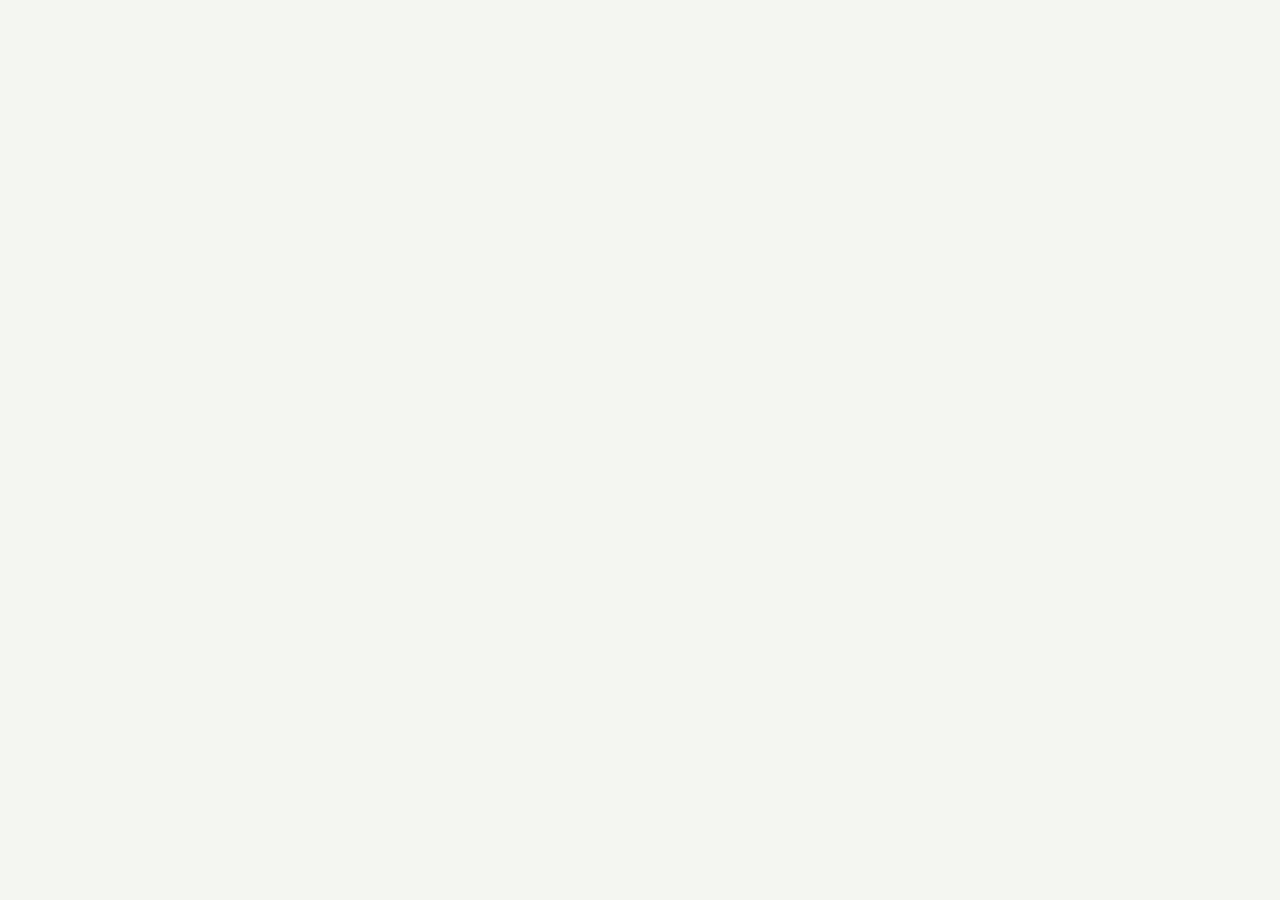
==== commit 85877bb9: "Add files via upload" ====
--- a/belajar.html
+++ b/belajar.html
@@ -1,7 +1 @@
-<!doctype html>
-<html lang="id"><head><meta charset="utf-8"><meta name="viewport" content="width=device-width,initial-scale=1"><title>Belajar — RuangBola</title><link rel="preconnect" href="https://fonts.googleapis.com"><link rel="preconnect" href="https://fonts.gstatic.com" crossorigin><link href="https://fonts.googleapis.com/css2?family=DM+Sans:wght@400;500;600;700&family=Manrope:wght@600;700;800&display=swap" rel="stylesheet"><link rel="stylesheet" href="assets/style.css"></head>
-<body><header class="site-header"><div class="container nav-wrap"><a class="brand" href="index.html"><span class="brand-mark">RB</span><span>Ruang<span>Bola</span></span></a><button class="menu-toggle" aria-label="Buka menu">☰</button><nav class="nav"><a href="index.html">Beranda</a><a href="kontribusi.html">Kontribusi</a><a href="ekosistem.html">Ekosistem</a><a href="kebutuhan.html">Kebutuhan</a><a class="active" href="belajar.html">Belajar</a><a href="organisasi.html">Organisasi</a></nav><a class="btn btn-dark nav-cta" href="kontribusi.html">Berkontribusi <span>→</span></a></div></header>
-<main><section class="page-hero"><div class="container"><span class="eyebrow">Perpustakaan</span><h1>Pengetahuan untuk <em>ekosistem.</em></h1><p>Materi yang membantu pemain, orang tua, pelatih, dan pengelola komunitas membuat keputusan yang lebih baik.</p></div></section>
-<section class="section"><div class="container article-grid"><article class="feature-article"><span class="article-tag">UNTUK ORANG TUA</span><h2>Mendukung anak tanpa mengubah sepak bola menjadi tekanan.</h2><p>Peran orang tua bukan menjadi pelatih kedua dari pinggir lapangan. Lingkungan yang aman, dukungan emosional, pendidikan, dan kesempatan bermain adalah bagian penting dari perjalanan anak.</p><a class="text-link" href="#">Baca materi →</a></article><div class="article-list"><a href="#"><span>01</span><div><b>Usia dini</b><strong>Membangun kecintaan bermain</strong><p>Prinsip dasar pembinaan usia 6–9 tahun.</p></div></a><a href="#"><span>02</span><div><b>Pelatih</b><strong>Latihan yang sesuai tahap perkembangan</strong><p>Mengapa latihan anak tidak boleh sekadar meniru senior.</p></div></a><a href="#"><span>03</span><div><b>Komunitas</b><strong>Membuat kompetisi menjadi ruang belajar</strong><p>Menyeimbangkan hasil pertandingan dengan perkembangan.</p></div></a><a href="#"><span>04</span><div><b>Perlindungan</b><strong>Lingkungan sepak bola yang aman</strong><p>Prinsip safeguarding dan batasan yang sehat.</p></div></a></div></div></section>
-<section class="section soft"><div class="container"><div class="section-head compact"><div><span class="eyebrow">Untuk setiap tahap</span><h2>Belajar bersama, <em>berkembang bersama.</em></h2></div></div><div class="audience-grid"><div><b>PEMAIN</b><h3>Belajar bermain</h3><p>Teknik, keputusan, kerja sama, kebiasaan sehat.</p></div><div><b>ORANG TUA</b><h3>Belajar mendampingi</h3><p>Dukungan, pendidikan, nutrisi, dan keseimbangan.</p></div><div><b>PELATIH</b><h3>Belajar membina</h3><p>Metodologi, perkembangan usia, evaluasi, komunikasi.</p></div><div><b>PENGELOLA</b><h3>Belajar mengelola</h3><p>Tata kelola, keselamatan, program, dan komunitas.</p></div></div></div></section></main>
-<footer class="footer"><div class="container footer-bottom"><span>© 2026 RuangBola — konsep prototipe komunitas</span><a href="index.html">Kembali ke beranda ↑</a></div></footer><script src="assets/app.js"></script></body></html>+<!doctype html><html lang="id"><head><meta charset="utf-8"><meta name="viewport" content="width=device-width,initial-scale=1"><title>Belajar — RuangBola</title><link rel="stylesheet" href="assets/style.css"></head><body><div id="app"><noscript><main style="padding:40px;font-family:Arial,sans-serif"><h1>RuangBola</h1><p>JavaScript perlu diaktifkan untuk membuka prototipe ini.</p></main></noscript></div><script src="assets/app.js"></script><script>RB.render('learn')</script></body></html>
